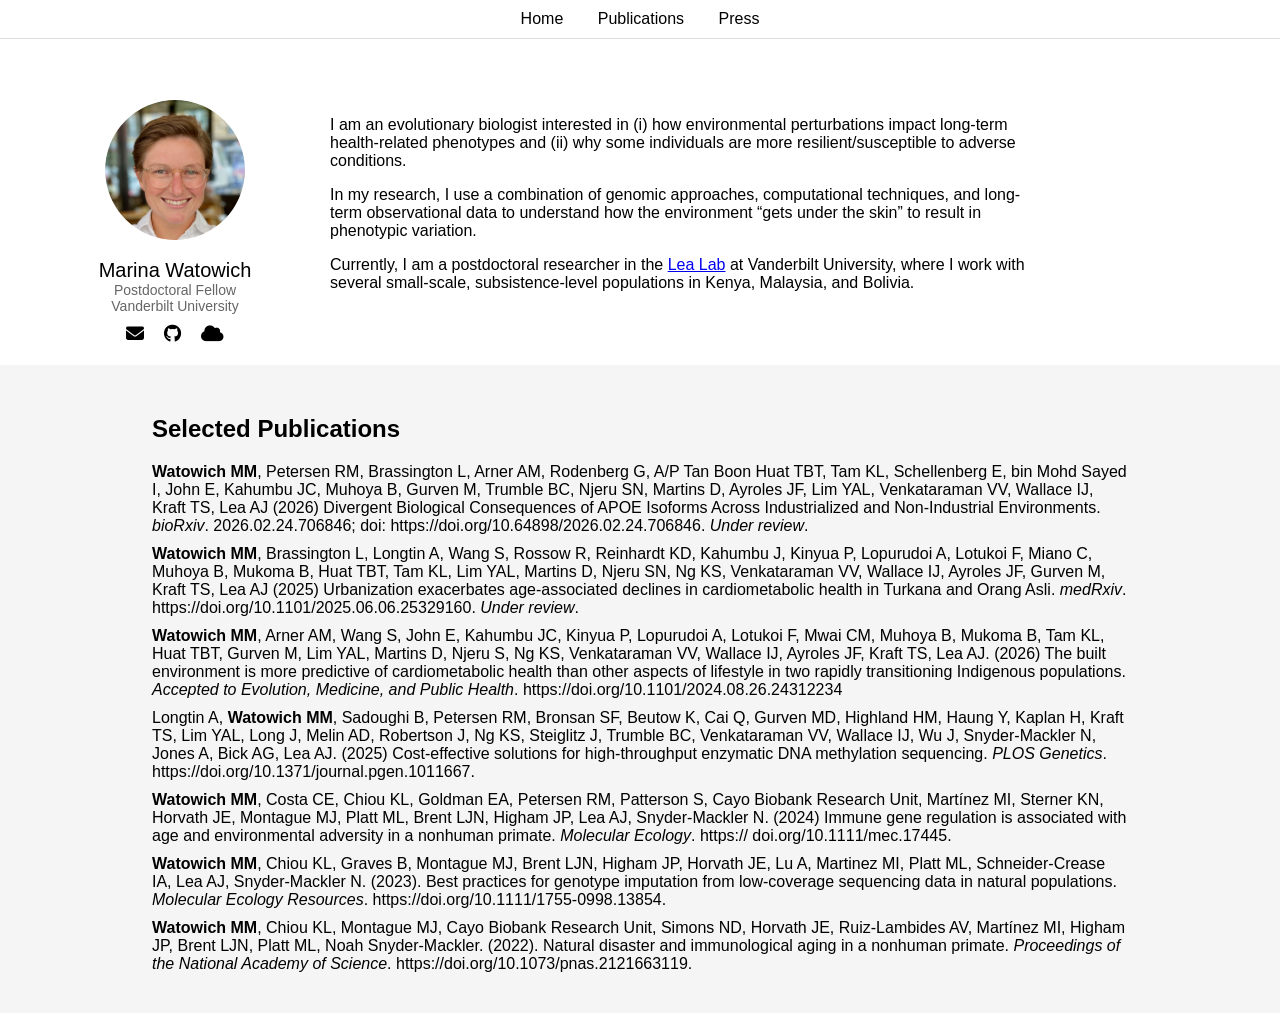
==== index.html @ a9b29066 "Update index.html" ====
<!DOCTYPE html>
<html lang="en">
<head>
<meta charset="UTF-8">
<title>Marina Watowich</title>
<link rel="stylesheet" href="styles.css">

<!-- Icons -->
<link rel="stylesheet" href="https://cdnjs.cloudflare.com/ajax/libs/font-awesome/6.5.0/css/all.min.css">

</head>
<body>

<!-- NAVBAR -->
<div class="navbar">
    <a href="index.html">Home</a>
    <a href="publications.html">Publications</a>
    <a href="press.html">Press</a>
</div>

<div class="container">

    <!-- LEFT PANEL -->
    <div class="left">
        <img src="/images/headshot_round.png" class="profile-img">

        <div class="profile-box">
            <div class="name">Marina Watowich</div>
            <div class="title">Postdoctoral Fellow</div>
            <div class="affil">Vanderbilt University</div>

            <div class="icons">
                <a href="mailto:marina.watowich@vanderbilt.edu"><i class="fas fa-envelope"></i></a>
                <a href="https://github.com/mwatowich"><i class="fab fa-github"></i></a>
                <a href="https://bsky.app/profile/marinawatowich.bsky.social"><i class="fas fa-cloud"></i></a>
            </div>
        </div>
    </div>

    <!-- RIGHT PANEL -->
    <div class="right">
        <p>I am an evolutionary biologist interested in (i) how environmental perturbations impact long-term health-related phenotypes and (ii) why some individuals are more resilient/susceptible to adverse conditions.</p>

        <p>In my research, I use a combination of genomic approaches, computational techniques, and long-term observational data to understand how the environment “gets under the skin” to result in phenotypic variation.</p>

        <p>Currently, I am a postdoctoral researcher in the <a href="https://lea-lab.org/team.html">Lea Lab</a> at Vanderbilt University, where I work with several small-scale, subsistence-level populations in Kenya, Malaysia, and Bolivia.</p>
    </div>
</div>

<!-- SELECTED PUBLICATIONS -->
<div class="publications">
    <h2>Selected Publications</h2>

    <!-- ===== EDIT SELECTED PUBLICATIONS HERE ===== -->

    <p><strong>Watowich MM</strong>, Petersen RM, Brassington L, Arner AM, Rodenberg G, A/P Tan Boon Huat TBT, Tam KL, Schellenberg E, bin Mohd Sayed I, John E, Kahumbu JC, Muhoya B, Gurven M, Trumble BC, Njeru SN, Martins D, Ayroles JF, Lim YAL, Venkataraman VV, Wallace IJ, Kraft TS, Lea AJ (2026) Divergent Biological Consequences of APOE Isoforms Across Industrialized and Non-Industrial Environments. <em>bioRxiv</em>. 2026.02.24.706846; doi: https://doi.org/10.64898/2026.02.24.706846. <em>Under review</em>.</p>

    <p><strong>Watowich MM</strong>, Brassington L, Longtin A, Wang S, Rossow R, Reinhardt KD, Kahumbu J, Kinyua P, Lopurudoi A, Lotukoi F, Miano C, Muhoya B, Mukoma B, Huat TBT, Tam KL, Lim YAL, Martins D, Njeru SN, Ng KS, Venkataraman VV, Wallace IJ, Ayroles JF, Gurven M, Kraft TS, Lea AJ (2025) Urbanization exacerbates age-associated declines in cardiometabolic health in Turkana and Orang Asli. <em>medRxiv</em>. https://doi.org/10.1101/2025.06.06.25329160. <em>Under review</em>.</p>

    <p><strong>Watowich MM</strong>, Arner AM, Wang S, John E, Kahumbu JC, Kinyua P, Lopurudoi A, Lotukoi F, Mwai CM, Muhoya B, Mukoma B, Tam KL, Huat TBT, Gurven M, Lim YAL, Martins D, Njeru S, Ng KS, Venkataraman VV, Wallace IJ, Ayroles JF, Kraft TS, Lea AJ. (2026) The built environment is more predictive of cardiometabolic health than other aspects of lifestyle in two rapidly transitioning Indigenous populations. <em>Accepted to Evolution, Medicine, and Public Health</em>. https://doi.org/10.1101/2024.08.26.24312234</p> 

    <p>Longtin A, <strong>Watowich MM</strong>, Sadoughi B, Petersen RM, Bronsan SF, Beutow K, Cai Q, Gurven MD, Highland HM, Haung Y, Kaplan H, Kraft TS, Lim YAL, Long J, Melin AD, Robertson J, Ng KS, Steiglitz J, Trumble BC, Venkataraman VV, Wallace IJ, Wu J, Snyder-Mackler N, Jones A, Bick AG, Lea AJ. (2025) Cost-effective solutions for high-throughput enzymatic DNA methylation sequencing. <em>PLOS Genetics</em>. https://doi.org/10.1371/journal.pgen.1011667.</p> 

    <p><strong>Watowich MM</strong>, Costa CE, Chiou KL, Goldman EA, Petersen RM, Patterson S, Cayo Biobank Research Unit, Martínez MI, Sterner KN, Horvath JE, Montague MJ, Platt ML, Brent LJN, Higham JP, Lea AJ, Snyder-Mackler N. (2024) Immune gene regulation is associated with age and environmental adversity in a nonhuman primate. <em>Molecular Ecology</em>. https:// doi.org/10.1111/mec.17445.</p> 

    <p><strong>Watowich MM</strong>, Chiou KL, Graves B, Montague MJ, Brent LJN, Higham JP, Horvath JE, Lu A, Martinez MI, Platt ML, Schneider-Crease IA, Lea AJ, Snyder-Mackler N. (2023). Best practices for genotype imputation from low-coverage sequencing data in natural populations. <em>Molecular Ecology Resources</em>. https://doi.org/10.1111/1755-0998.13854.</p> 

    <p><strong>Watowich MM</strong>, Chiou KL, Montague MJ, Cayo Biobank Research Unit, Simons ND, Horvath JE, Ruiz-Lambides AV, Martínez MI, Higham JP, Brent LJN, Platt ML, Noah Snyder-Mackler. (2022). Natural disaster and immunological aging in a nonhuman primate. <em>Proceedings of the National Academy of Science</em>. https://doi.org/10.1073/pnas.2121663119.</p> 

</div>

</body>
</html>
---- styles.css ----
body {
    font-family: Arial, sans-serif;
    margin: 0;
}

/* NAVBAR */
.navbar {
    position: fixed;
    top: 0;
    width: 100%;
    background: white;
    border-bottom: 1px solid #ddd;
    text-align: center;
    padding: 10px 0;
    z-index: 1000;
}

.navbar a {
    margin: 0 15px;
    text-decoration: none;
    color: black;
    font-size: 16px;
}

/* MAIN LAYOUT */
.container {
    display: flex;
    margin-top: 80px;
    padding: 20px;
}

/* LEFT PANEL */
.left {
    width: 35%;
    text-align: center;
}

.profile-img {
    width: 60%;          /* scales with left column */
    max-width: 140px;    /* prevents it from getting huge */
    height: auto;
    aspect-ratio: 1 / 1;
    border-radius: 50%;
    object-fit: cover;
}

.left {
    width: 25%;
    min-width: 180px;  /* prevents collapse on small screens */
    text-align: center;
}

@media (max-width: 600px) {
    .container {
        flex-direction: column;
        align-items: center;
    }

    .left, .right {
        width: 100%;
    }

    .profile-img {
        width: 40%;
        max-width: 120px;
    }
}

/* PROFILE BOX */
.profile-box {
    margin-top: 15px;
}

.name {
    font-size: 20px;
    color: black;
}

.title, .affil {
    font-size: 14px;
    color: #666;
}

/* ICONS */
.icons {
    margin-top: 10px;
}

.icons a {
    margin: 0 8px;
    color: black;
    font-size: 18px;
}

/* RIGHT PANEL */
.right {
    width: 65%;
    max-width: 700px;
}

/* PUBLICATIONS */
.publications {
    background: #f5f5f5;
    padding: 30px;
}

.publications h2 {
    margin-left: 10%;
}

.publications p {
    margin: 10px 10%;
}
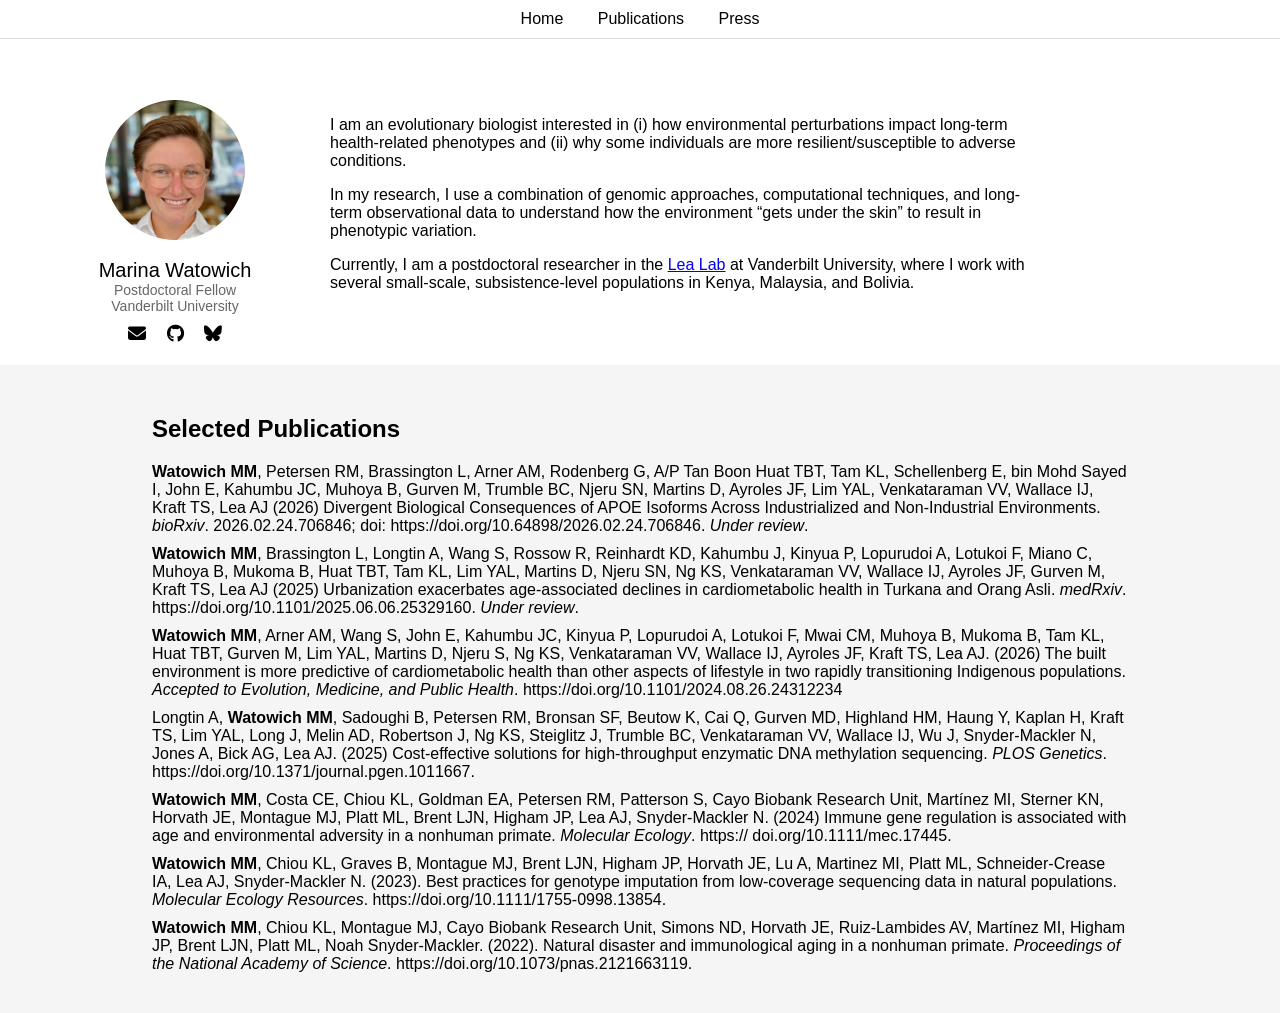
==== commit e44219a4: "Update index.html" ====
--- a/index.html
+++ b/index.html
@@ -32,7 +32,7 @@
             <div class="icons">
                 <a href="mailto:marina.watowich@vanderbilt.edu"><i class="fas fa-envelope"></i></a>
                 <a href="https://github.com/mwatowich"><i class="fab fa-github"></i></a>
-                <a href="https://bsky.app/profile/marinawatowich.bsky.social"><i class="fas fa-cloud"></i></a>
+                <a href="https://bsky.app/profile/marinawatowich.bsky.social"><i class="fa-brands fa-bluesky"></i></a>
             </div>
         </div>
     </div>
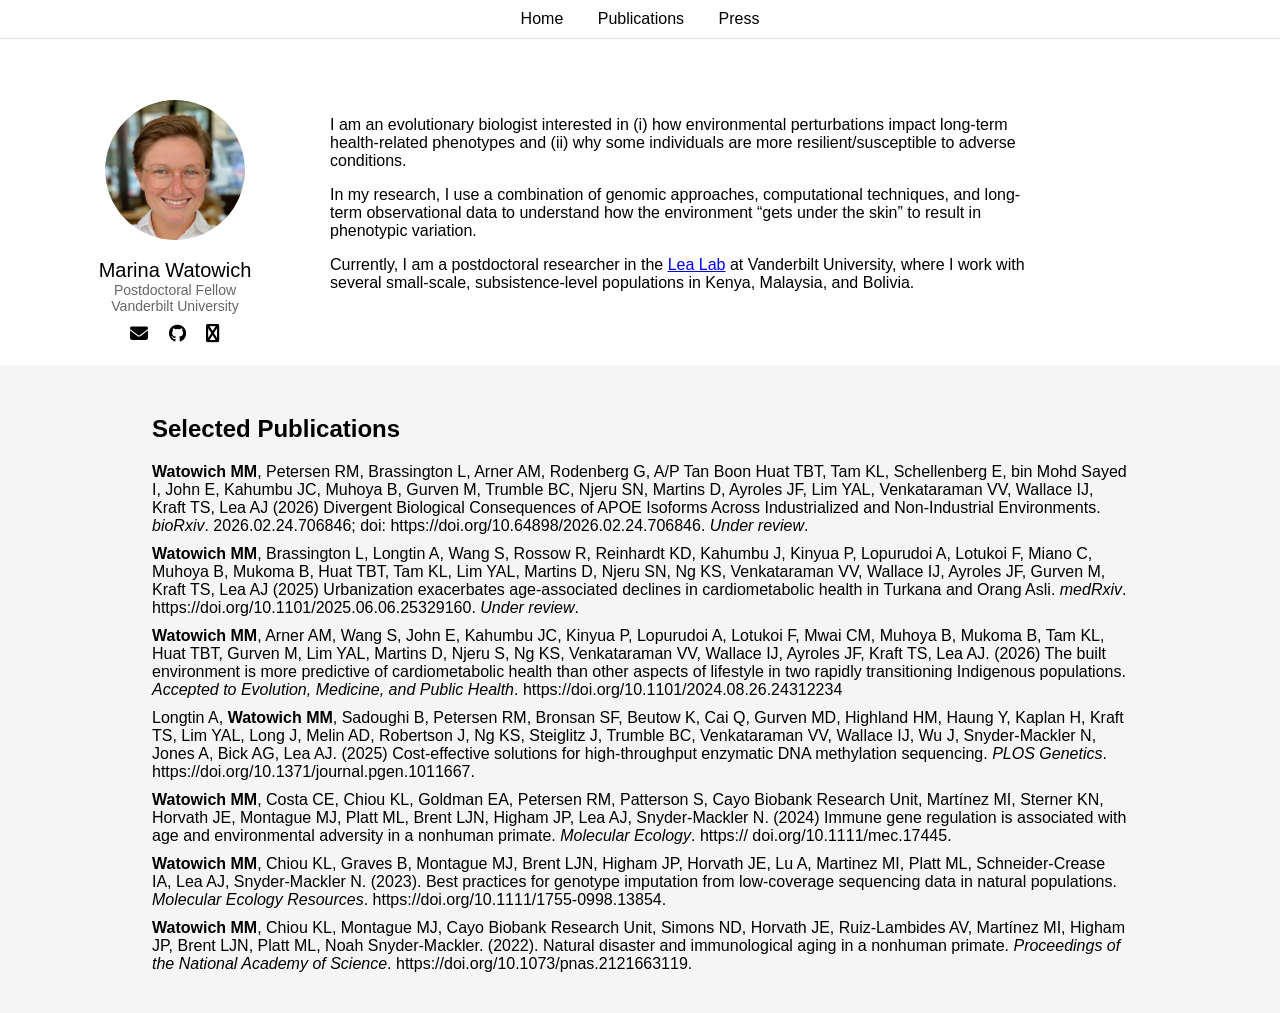
==== commit 473b8772: "Update index.html" ====
--- a/index.html
+++ b/index.html
@@ -32,7 +32,7 @@
             <div class="icons">
                 <a href="mailto:marina.watowich@vanderbilt.edu"><i class="fas fa-envelope"></i></a>
                 <a href="https://github.com/mwatowich"><i class="fab fa-github"></i></a>
-                <a href="https://bsky.app/profile/marinawatowich.bsky.social"><i class="fa-brands fa-bluesky"></i></a>
+                <a href="https://bsky.app/profile/marinawatowich.bsky.social"><i class="fas fa-bluesky"></i></a>
             </div>
         </div>
     </div>
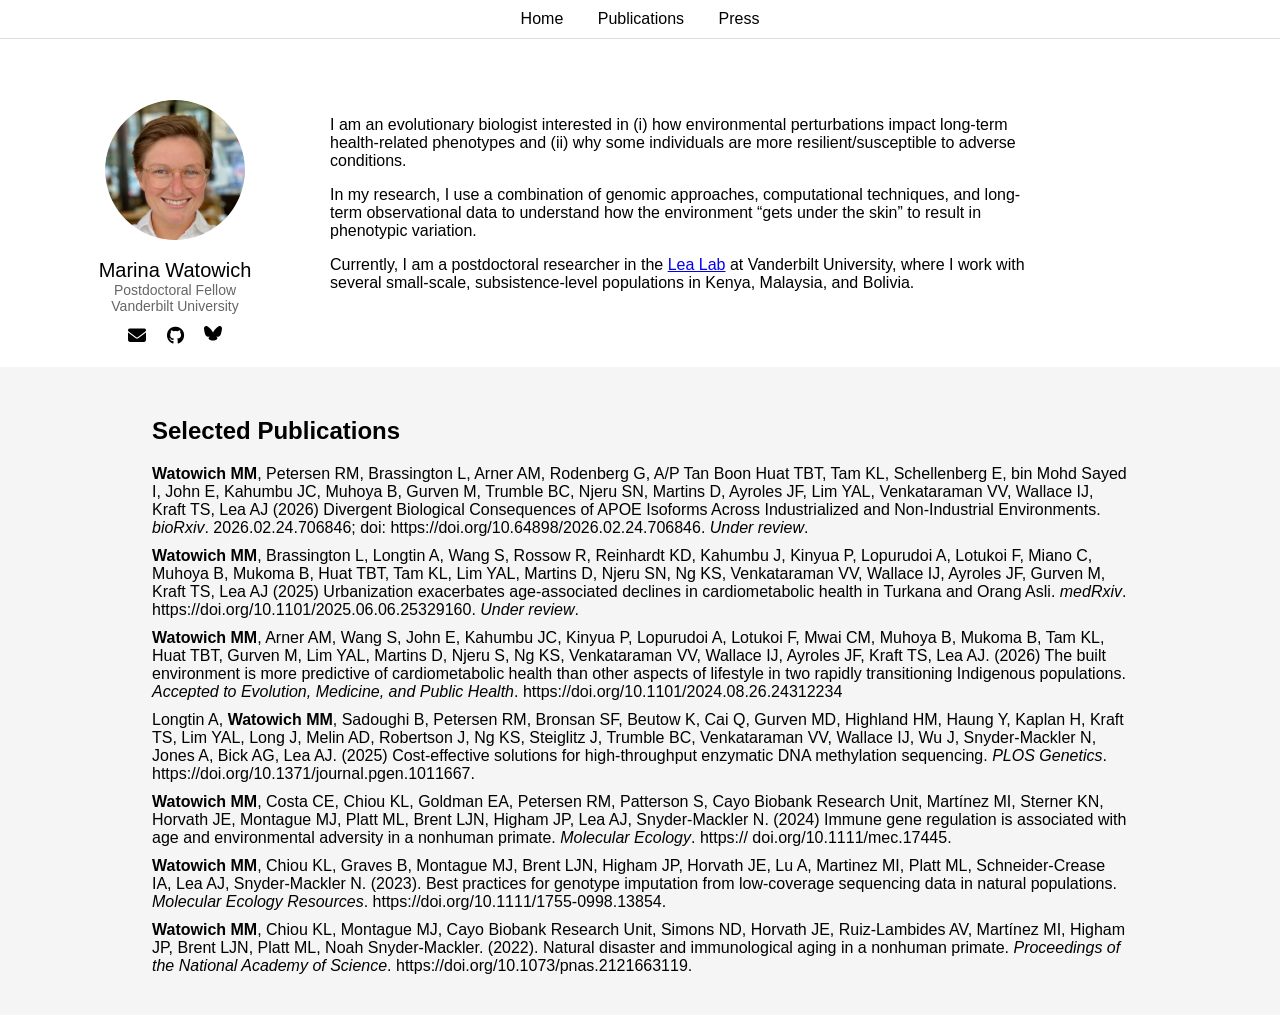
==== commit 51392f2e: "Update index.html" ====
--- a/index.html
+++ b/index.html
@@ -32,7 +32,11 @@
             <div class="icons">
                 <a href="mailto:marina.watowich@vanderbilt.edu"><i class="fas fa-envelope"></i></a>
                 <a href="https://github.com/mwatowich"><i class="fab fa-github"></i></a>
-                <a href="https://bsky.app/profile/marinawatowich.bsky.social"><i class="fas fa-bluesky"></i></a>
+                <a href="https://bsky.app/profile/marinawatowich.bsky.social" target="_blank">
+  <svg xmlns="http://www.w3.org/2000/svg" viewBox="0 0 600 530" width="18" height="18">
+    <path fill="currentColor" d="M300 245c-28-54-104-156-177-196C58 14 0 47 0 114c0 40 23 135 35 182 21 79 96 106 164 93-12 2-23 7-31 16-44 49 18 108 132 108s176-59 132-108c-8-9-19-14-31-16 68 13 143-14 164-93 12-47 35-142 35-182 0-67-58-100-123-65-73 40-149 142-177 196z"/>
+  </svg>
+</a>
             </div>
         </div>
     </div>
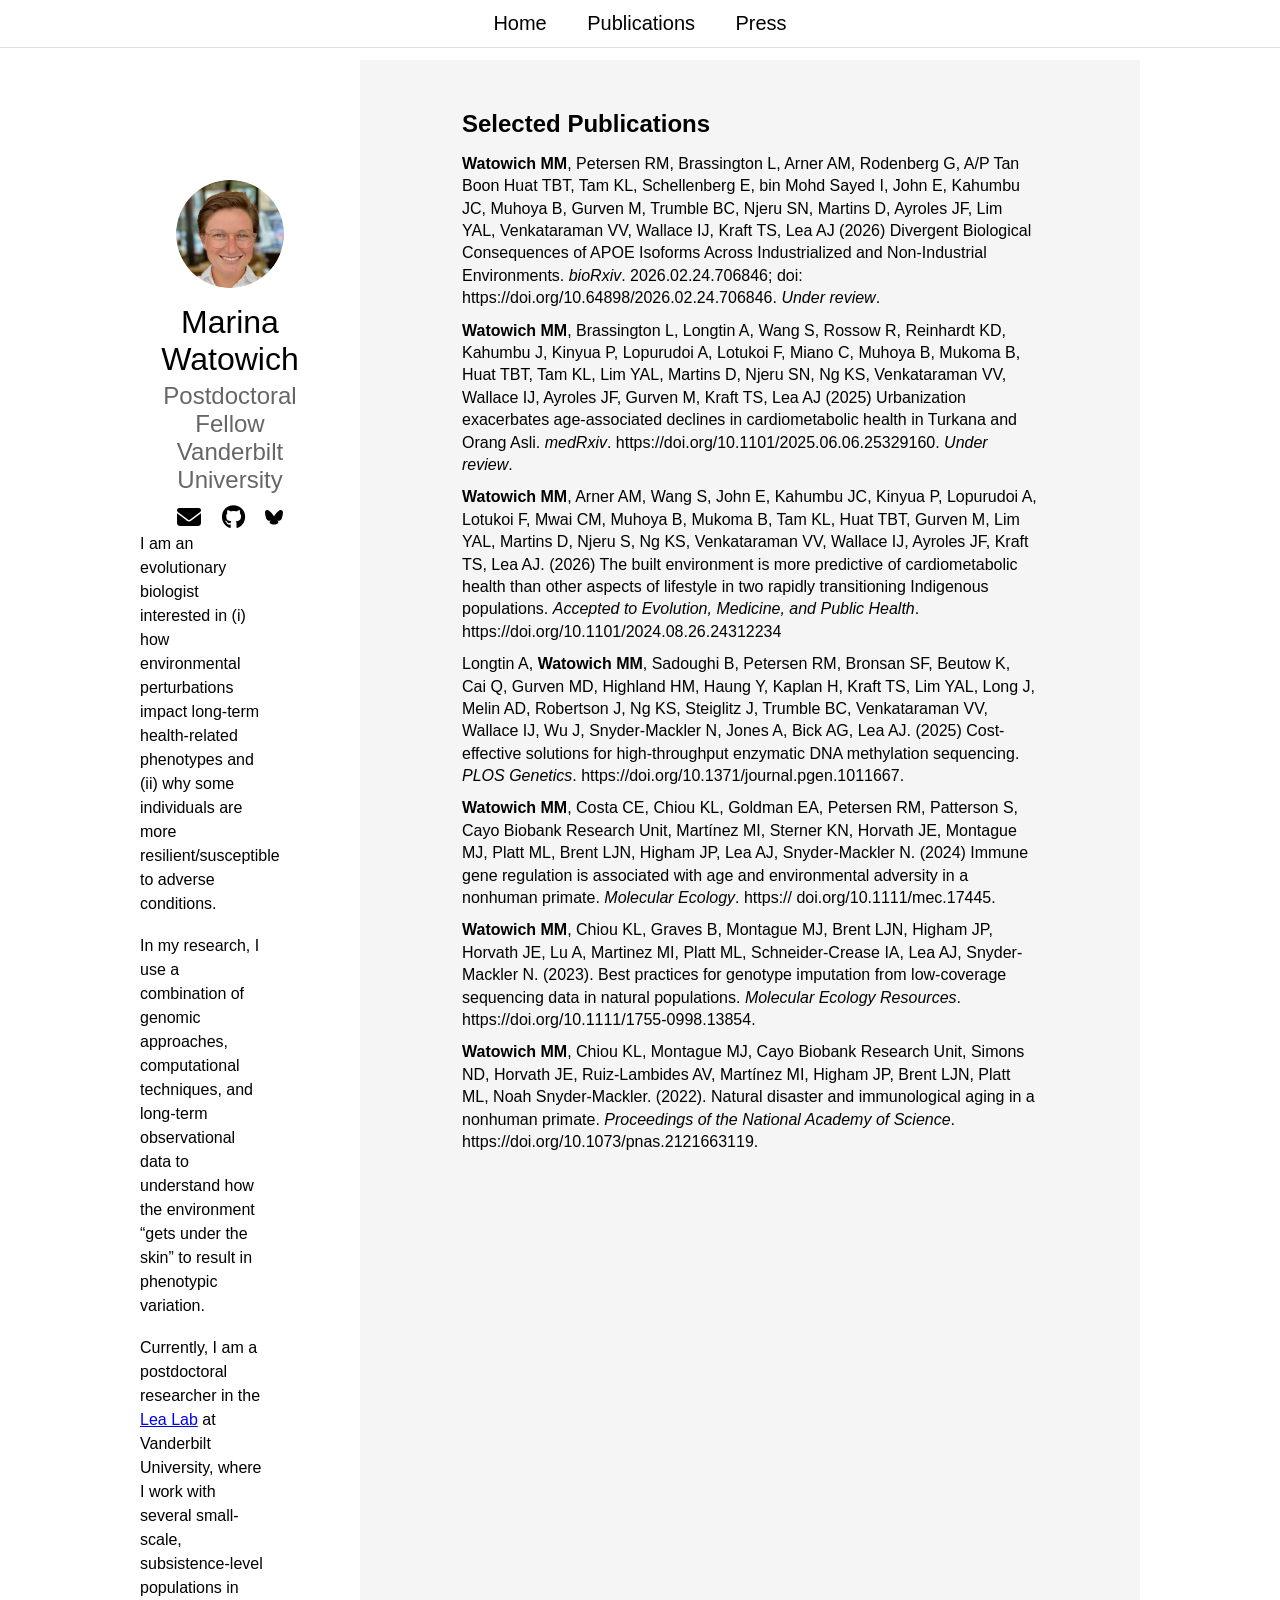
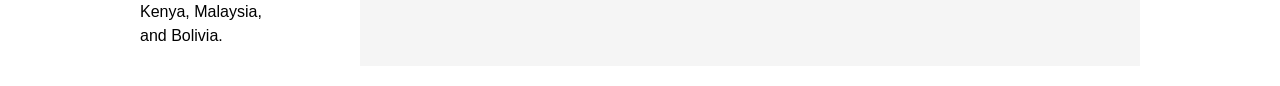
==== commit 007042bc: "Update index.html" ====
--- a/index.html
+++ b/index.html
@@ -19,6 +19,8 @@
 </div>
 
 <div class="container">
+
+<div class="home-content">
 
     <!-- LEFT PANEL -->
     <div class="left">
--- a/styles.css
+++ b/styles.css
@@ -11,73 +11,85 @@
     background: white;
     border-bottom: 1px solid #ddd;
     text-align: center;
-    padding: 10px 0;
+    padding: 12px 0;
     z-index: 1000;
 }
 
 .navbar a {
-    margin: 0 15px;
+    margin: 0 18px;
     text-decoration: none;
     color: black;
-    font-size: 16px;
+    font-size: 20px;
+}
+
+/* PAGE HEADER (for Publications + Press pages only) */
+.page-header {
+    margin-top: 80px; /* accounts for fixed navbar */
+    text-align: center;
+    padding: 60px 0 10px 0;
+    position: relative;
+}
+
+/* full-page gray background */
+.subpage {
+    background: #f5f5f5;
+}
+
+.page-header h1 {
+    font-size: 28px;
+    font-weight: normal;
+    margin: 0;
+}
+
+.header-line {
+    width: 50%;
+    height: 2px;
+    background-color: black;
+    margin: 16px auto 0 auto;
+}
+
+/* HOME PAGE MARGIN */
+.home-content {
+    margin-top: 120px; /* increase space below navbar */
 }
 
 /* MAIN LAYOUT */
 .container {
     display: flex;
-    margin-top: 80px;
+    margin: 40px auto 0 auto;
     padding: 20px;
+    max-width: 1000px;
+    gap: 40px;
 }
 
 /* LEFT PANEL */
 .left {
-    width: 35%;
+    width: 25%;
+    min-width: 180px;
     text-align: center;
 }
 
 .profile-img {
-    width: 60%;          /* scales with left column */
-    max-width: 140px;    /* prevents it from getting huge */
-    height: auto;
+    width: 60%;
+    max-width: 200px;
     aspect-ratio: 1 / 1;
     border-radius: 50%;
     object-fit: cover;
 }
 
-.left {
-    width: 25%;
-    min-width: 180px;  /* prevents collapse on small screens */
-    text-align: center;
-}
-
-@media (max-width: 600px) {
-    .container {
-        flex-direction: column;
-        align-items: center;
-    }
-
-    .left, .right {
-        width: 100%;
-    }
-
-    .profile-img {
-        width: 40%;
-        max-width: 120px;
-    }
-}
-
 /* PROFILE BOX */
 .profile-box {
-    margin-top: 15px;
+    margin-top: 12px;
 }
 
 .name {
-    font-size: 20px;
+    font-size: 32px;
     color: black;
+    margin-bottom: 4px;
 }
 
 .title, .affil {
-    font-size: 14px;
+    font-size: 24px;
     color: #666;
 }
 
@@ -89,25 +101,62 @@
 .icons a {
     margin: 0 8px;
     color: black;
-    font-size: 18px;
+    font-size: 24px;
 }
 
 /* RIGHT PANEL */
 .right {
-    width: 65%;
-    max-width: 700px;
+    width: 70%;
+    max-width: 650px;
+}
+
+.right p {
+    margin: 0 auto 18px auto;
+    line-height: 1.5;
 }
 
 /* PUBLICATIONS */
 .publications {
     background: #f5f5f5;
     padding: 30px;
+    margin-top: 0px;
 }
 
 .publications h2 {
     margin-left: 10%;
+    margin-bottom: 15px;
 }
 
 .publications p {
     margin: 10px 10%;
+    line-height: 1.4;
 }
+
+/* PRESS */
+.press {
+    background: #f5f5f5;
+    padding: 30px;
+    margin-top: 30px;
+}
+
+/* MOBILE */
+@media (max-width: 600px) {
+    .container {
+        flex-direction: column;
+        align-items: center;
+        margin-top: 80px;
+    }
+
+    .left, .right {
+        width: 100%;
+    }
+
+    .profile-img {
+        width: 40%;
+        max-width: 120px;
+    }
+
+    .page-header h1 {
+        font-size: 24px;
+    }
+}
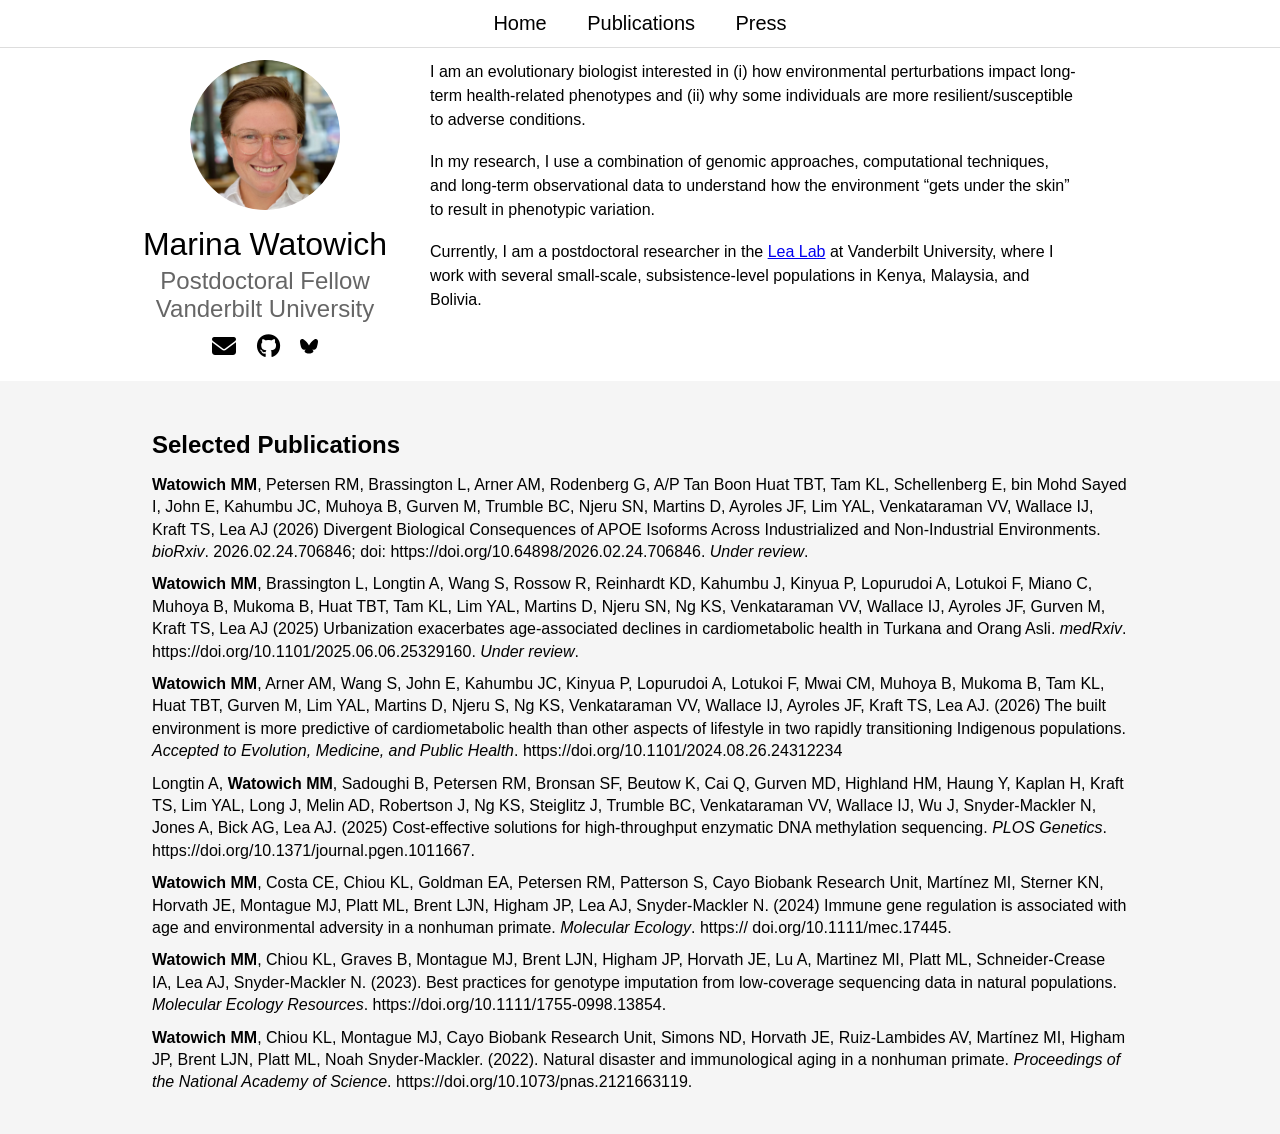
==== commit cfec1b4b: "Update index.html" ====
--- a/index.html
+++ b/index.html
@@ -19,8 +19,6 @@
 </div>
 
 <div class="container">
-
-<div class="home-content">
 
     <!-- LEFT PANEL -->
     <div class="left">
--- a/styles.css
+++ b/styles.css
@@ -24,9 +24,9 @@
 
 /* PAGE HEADER (for Publications + Press pages only) */
 .page-header {
-    margin-top: 80px; /* accounts for fixed navbar */
+    margin-top: 60px; /* accounts for fixed navbar */
     text-align: center;
-    padding: 60px 0 10px 0;
+    padding: 30px 0 0 0;
     position: relative;
 }
 
@@ -46,11 +46,6 @@
     height: 2px;
     background-color: black;
     margin: 16px auto 0 auto;
-}
-
-/* HOME PAGE MARGIN */
-.home-content {
-    margin-top: 120px; /* increase space below navbar */
 }
 
 /* MAIN LAYOUT */
@@ -136,7 +131,7 @@
 .press {
     background: #f5f5f5;
     padding: 30px;
-    margin-top: 30px;
+    margin-top: 0px;
 }
 
 /* MOBILE */
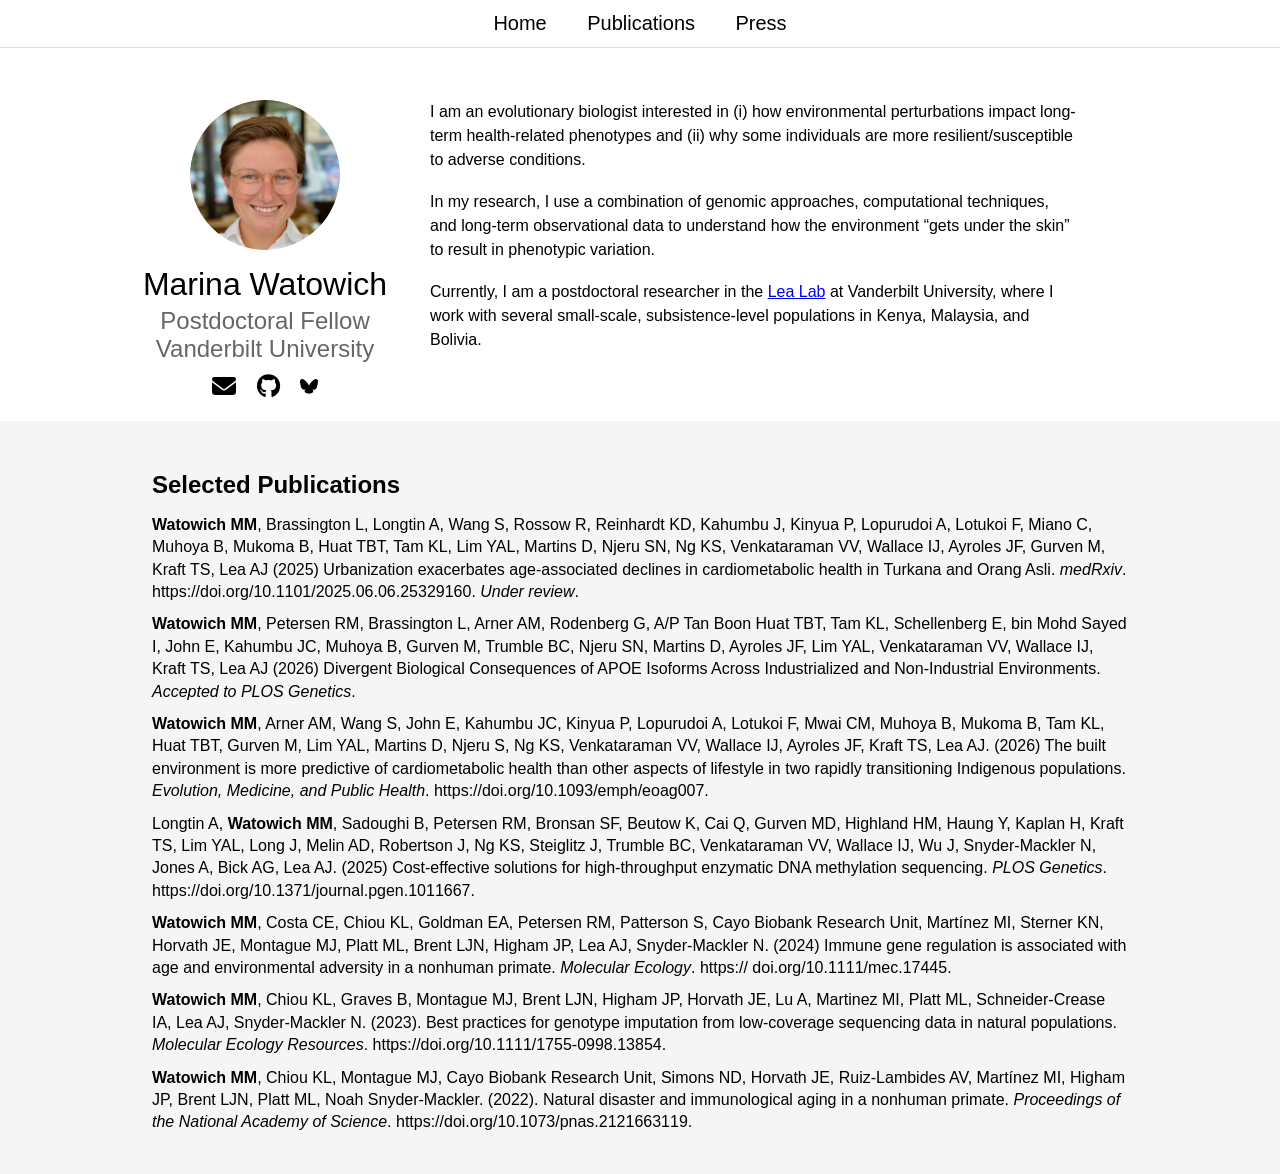
==== commit a62cde32: "Update index.html" ====
--- a/index.html
+++ b/index.html
@@ -57,11 +57,11 @@
 
     <!-- ===== EDIT SELECTED PUBLICATIONS HERE ===== -->
 
-    <p><strong>Watowich MM</strong>, Petersen RM, Brassington L, Arner AM, Rodenberg G, A/P Tan Boon Huat TBT, Tam KL, Schellenberg E, bin Mohd Sayed I, John E, Kahumbu JC, Muhoya B, Gurven M, Trumble BC, Njeru SN, Martins D, Ayroles JF, Lim YAL, Venkataraman VV, Wallace IJ, Kraft TS, Lea AJ (2026) Divergent Biological Consequences of APOE Isoforms Across Industrialized and Non-Industrial Environments. <em>bioRxiv</em>. 2026.02.24.706846; doi: https://doi.org/10.64898/2026.02.24.706846. <em>Under review</em>.</p>
-
     <p><strong>Watowich MM</strong>, Brassington L, Longtin A, Wang S, Rossow R, Reinhardt KD, Kahumbu J, Kinyua P, Lopurudoi A, Lotukoi F, Miano C, Muhoya B, Mukoma B, Huat TBT, Tam KL, Lim YAL, Martins D, Njeru SN, Ng KS, Venkataraman VV, Wallace IJ, Ayroles JF, Gurven M, Kraft TS, Lea AJ (2025) Urbanization exacerbates age-associated declines in cardiometabolic health in Turkana and Orang Asli. <em>medRxiv</em>. https://doi.org/10.1101/2025.06.06.25329160. <em>Under review</em>.</p>
 
-    <p><strong>Watowich MM</strong>, Arner AM, Wang S, John E, Kahumbu JC, Kinyua P, Lopurudoi A, Lotukoi F, Mwai CM, Muhoya B, Mukoma B, Tam KL, Huat TBT, Gurven M, Lim YAL, Martins D, Njeru S, Ng KS, Venkataraman VV, Wallace IJ, Ayroles JF, Kraft TS, Lea AJ. (2026) The built environment is more predictive of cardiometabolic health than other aspects of lifestyle in two rapidly transitioning Indigenous populations. <em>Accepted to Evolution, Medicine, and Public Health</em>. https://doi.org/10.1101/2024.08.26.24312234</p> 
+    <p><strong>Watowich MM</strong>, Petersen RM, Brassington L, Arner AM, Rodenberg G, A/P Tan Boon Huat TBT, Tam KL, Schellenberg E, bin Mohd Sayed I, John E, Kahumbu JC, Muhoya B, Gurven M, Trumble BC, Njeru SN, Martins D, Ayroles JF, Lim YAL, Venkataraman VV, Wallace IJ, Kraft TS, Lea AJ (2026) Divergent Biological Consequences of APOE Isoforms Across Industrialized and Non-Industrial Environments. <em>Accepted to PLOS Genetics</em>.</p>
+
+    <p><strong>Watowich MM</strong>, Arner AM, Wang S, John E, Kahumbu JC, Kinyua P, Lopurudoi A, Lotukoi F, Mwai CM, Muhoya B, Mukoma B, Tam KL, Huat TBT, Gurven M, Lim YAL, Martins D, Njeru S, Ng KS, Venkataraman VV, Wallace IJ, Ayroles JF, Kraft TS, Lea AJ. (2026) The built environment is more predictive of cardiometabolic health than other aspects of lifestyle in two rapidly transitioning Indigenous populations. <em>Evolution, Medicine, and Public Health</em>. https://doi.org/10.1093/emph/eoag007.</p> 
 
     <p>Longtin A, <strong>Watowich MM</strong>, Sadoughi B, Petersen RM, Bronsan SF, Beutow K, Cai Q, Gurven MD, Highland HM, Haung Y, Kaplan H, Kraft TS, Lim YAL, Long J, Melin AD, Robertson J, Ng KS, Steiglitz J, Trumble BC, Venkataraman VV, Wallace IJ, Wu J, Snyder-Mackler N, Jones A, Bick AG, Lea AJ. (2025) Cost-effective solutions for high-throughput enzymatic DNA methylation sequencing. <em>PLOS Genetics</em>. https://doi.org/10.1371/journal.pgen.1011667.</p> 
 
--- a/styles.css
+++ b/styles.css
@@ -51,7 +51,7 @@
 /* MAIN LAYOUT */
 .container {
     display: flex;
-    margin: 40px auto 0 auto;
+    margin: 80px auto 0 auto;
     padding: 20px;
     max-width: 1000px;
     gap: 40px;
@@ -122,6 +122,11 @@
     margin-bottom: 15px;
 }
 
+.publications h3 {
+    margin-left: 10%;
+    margin-bottom: 15px;
+}
+
 .publications p {
     margin: 10px 10%;
     line-height: 1.4;
@@ -139,7 +144,7 @@
     .container {
         flex-direction: column;
         align-items: center;
-        margin-top: 80px;
+        margin-top: 100px;
     }
 
     .left, .right {
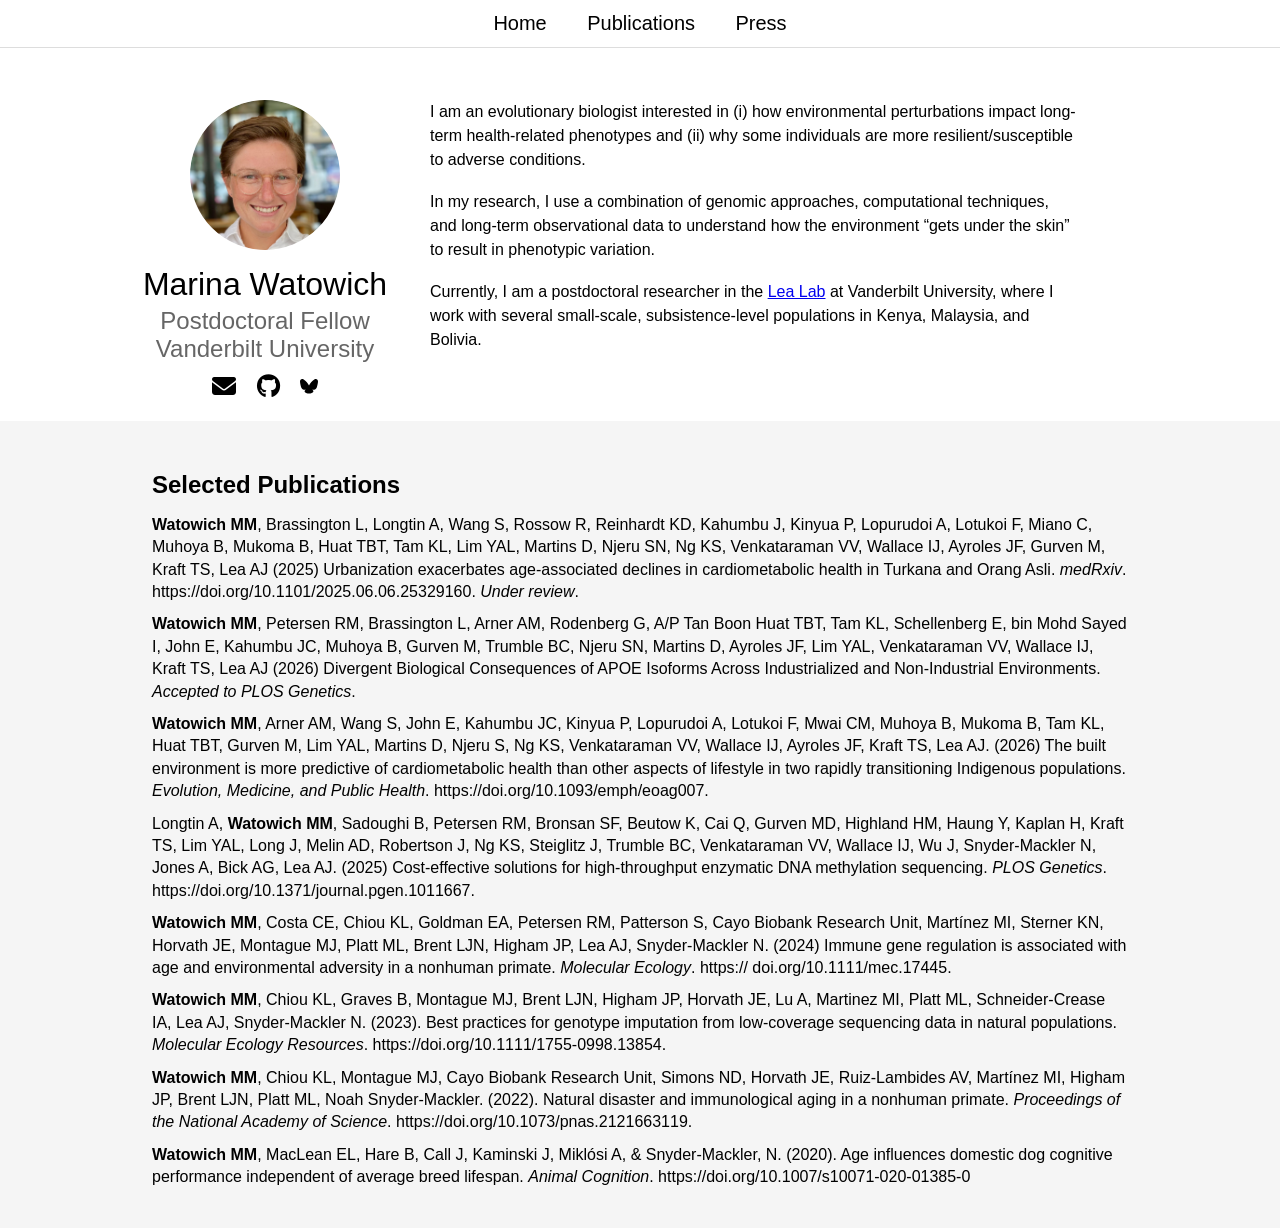
==== commit 0b00548f: "Update index.html" ====
--- a/index.html
+++ b/index.html
@@ -71,6 +71,8 @@
 
     <p><strong>Watowich MM</strong>, Chiou KL, Montague MJ, Cayo Biobank Research Unit, Simons ND, Horvath JE, Ruiz-Lambides AV, Martínez MI, Higham JP, Brent LJN, Platt ML, Noah Snyder-Mackler. (2022). Natural disaster and immunological aging in a nonhuman primate. <em>Proceedings of the National Academy of Science</em>. https://doi.org/10.1073/pnas.2121663119.</p> 
 
+    <p><strong>Watowich MM</strong>, MacLean EL, Hare B, Call J, Kaminski J, Miklósi A, & Snyder-Mackler, N. (2020). Age influences domestic dog cognitive performance independent of average breed lifespan. <em>Animal Cognition</em>. https://doi.org/10.1007/s10071-020-01385-0</p>
+
 </div>
 
 </body>
